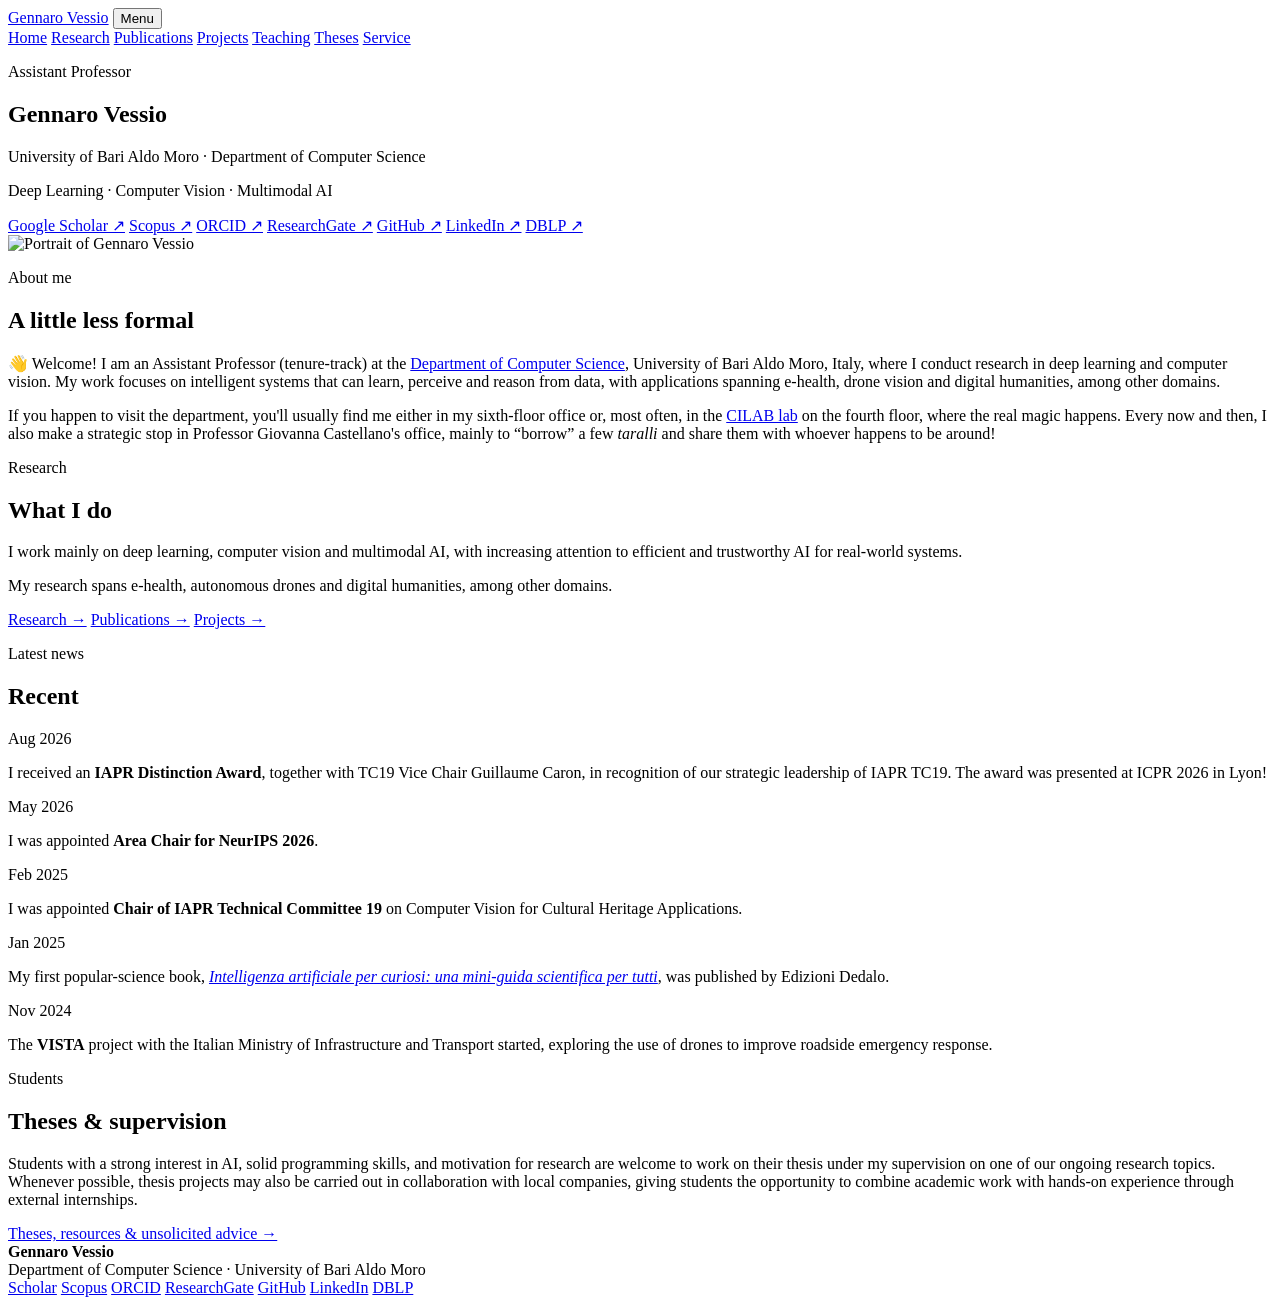
==== public/index.html @ a4952647 "Initial website" ====
<!doctype html>
<html lang="en-us">
<head>
	<meta name="generator" content="Hugo 0.165.0"><script src="/livereload.js?mindelay=10&amp;v=2&amp;port=1313&amp;path=livereload" data-no-instant defer></script>
  <meta charset="utf-8">
  <meta name="viewport" content="width=device-width, initial-scale=1">
  <meta name="description" content="Academic website of Gennaro Vessio, Assistant Professor of Computer Science at the University of Bari Aldo Moro.">
  <title>Gennaro Vessio</title>
  
  <link rel="stylesheet" href="/css/main.min.0263a02e3b783a7fb75139ba16e7b841f3b4de9ffb72861492580f0c1ea814d3.css">
</head>
<body>
  <header class="site-header">
  <div class="container nav-shell">
    <a class="site-name" href="/">Gennaro Vessio</a>

    <button class="menu-toggle" aria-label="Toggle navigation" onclick="document.body.classList.toggle('menu-open')">
      Menu
    </button>

    <nav class="main-nav" aria-label="Main navigation">
      
        <a href="/" class="active">Home</a>
      
        <a href="/research/" class="">Research</a>
      
        <a href="/publications/" class="">Publications</a>
      
        <a href="/projects/" class="">Projects</a>
      
        <a href="/teaching/" class="">Teaching</a>
      
        <a href="/theses/" class="">Theses</a>
      
        <a href="/service/" class="">Service</a>
      
    </nav>
  </div>
</header>

  <main>
    
<section class="home-intro">
  <div class="container home-grid">
    <div>
      <p class="eyebrow">Assistant Professor</p>
      <h1>Gennaro Vessio</h1>

      <div class="intro-copy compact-intro">
        <p>
          University of Bari Aldo Moro · Department of Computer Science
        </p>
        <p>
          Deep Learning · Computer Vision · Multimodal AI
        </p>
      </div>

      <div class="profile-links" aria-label="Academic and professional profiles">
        <a href="https://scholar.google.com/citations?hl=en&amp;user=KyQe9EgAAAAJ" target="_blank" rel="noopener">Google Scholar ↗</a>
        <a href="https://www.scopus.com/authid/detail.uri?authorId=56407135000" target="_blank" rel="noopener">Scopus ↗</a>
        <a href="https://orcid.org/0000-0002-0883-2691" target="_blank" rel="noopener">ORCID ↗</a>
        <a href="https://www.researchgate.net/profile/Gennaro-Vessio" target="_blank" rel="noopener">ResearchGate ↗</a>
        <a href="https://github.com/gvessio" target="_blank" rel="noopener">GitHub ↗</a>
        <a href="https://www.linkedin.com/in/gennaro-vessio" target="_blank" rel="noopener">LinkedIn ↗</a>
        <a href="https://dblp.org/pid/151/5820" target="_blank" rel="noopener">DBLP ↗</a>
      </div>
    </div>

    <aside class="profile-panel">
      <img class="profile-photo" src="/images/profile.jpg" alt="Portrait of Gennaro Vessio">
    </aside>
  </div>
</section>

<section class="home-section soft">
  <div class="container section-grid">
    <div>
      <p class="section-kicker">About me</p>
      <h2>A little less formal</h2>
    </div>
    <div class="section-copy about-copy">
      <p>
        👋 Welcome! I am an Assistant Professor (tenure-track) at the
        <a href="https://www.uniba.it/it/ricerca/dipartimenti/informatica" target="_blank" rel="noopener">Department of Computer Science</a>,
        University of Bari Aldo Moro, Italy, where I conduct research in deep learning and computer vision.
        My work focuses on intelligent systems that can learn, perceive and reason from data, with applications
        spanning e-health, drone vision and digital humanities, among other domains.
      </p>
      <p>
        If you happen to visit the department, you'll usually find me either in my sixth-floor office or,
        most often, in the <a href="https://cilab.di.uniba.it/" target="_blank" rel="noopener">CILAB lab</a> on the fourth floor, where the real magic happens. Every now and then,
        I also make a strategic stop in Professor Giovanna Castellano's office, mainly to “borrow” a few
        <em>taralli</em> and share them with whoever happens to be around!
      </p>
    </div>
  </div>
</section>

<section class="home-section">
  <div class="container section-grid">
    <div>
      <p class="section-kicker">Research</p>
      <h2>What I do</h2>
    </div>
    <div class="section-copy">
      <p>
        I work mainly on deep learning, computer vision and multimodal AI, with increasing
        attention to efficient and trustworthy AI for real-world systems.
      </p>
      <p>
        My research spans e-health, autonomous drones and digital humanities, among other domains.
      </p>
      <div class="inline-links">
        <a href="/research/">Research →</a>
        <a href="/publications/">Publications →</a>
        <a href="/projects/">Projects →</a>
      </div>
    </div>
  </div>
</section>



<section class="home-section soft">
  <div class="container section-grid">
    <div>
      <p class="section-kicker">Latest news</p>
      <h2>Recent</h2>
    </div>
    <div class="news-list">
      <article>
        <time>Aug 2026</time>
        <p>I received an <strong>IAPR Distinction Award</strong>, together with TC19 Vice Chair Guillaume Caron, in recognition of our strategic leadership of IAPR TC19. The award was presented at ICPR 2026 in Lyon!</p>
      </article>
      <article>
        <time>May 2026</time>
        <p>I was appointed <strong>Area Chair for NeurIPS 2026</strong>.</p>
      </article>
      <article>
        <time>Feb 2025</time>
        <p>I was appointed <strong>Chair of IAPR Technical Committee 19</strong> on Computer Vision for Cultural Heritage Applications.</p>
      </article>
      <article>
        <time>Jan 2025</time>
        <p>My first popular-science book, <a href="https://edizionidedalo.it/collane/collane-attive/la-scienza-e-facile/intelligenza-artificiale-per-curiosi.html" target="_blank" rel="noopener"><em>Intelligenza artificiale per curiosi: una mini-guida scientifica per tutti</em></a>, was published by Edizioni Dedalo.</p>
      </article>
      <article>
        <time>Nov 2024</time>
        <p>The <strong>VISTA</strong> project with the Italian Ministry of Infrastructure and Transport started, exploring the use of drones to improve roadside emergency response.</p>
      </article>
    </div>
  </div>
</section>

<section class="home-section">
  <div class="container section-grid">
    <div>
      <p class="section-kicker">Students</p>
      <h2>Theses & supervision</h2>
    </div>
    <div class="section-copy">
      <p>
        Students with a strong interest in AI, solid programming skills, and motivation for research
        are welcome to work on their thesis under my supervision on one of our ongoing research topics.
        Whenever possible, thesis projects may also be carried out in collaboration with local companies,
        giving students the opportunity to combine academic work with hands-on experience through external internships.
      </p>
      <a class="small-link" href="/theses/">Theses, resources & unsolicited advice →</a>
    </div>
  </div>
</section>



  </main>
  <footer class="site-footer">
  <div class="container footer-grid">
    <div>
      <strong>Gennaro Vessio</strong><br>
      Department of Computer Science · University of Bari Aldo Moro
    </div>
    <div class="footer-links">
      <a href="https://scholar.google.com/citations?hl=en&amp;user=KyQe9EgAAAAJ" target="_blank" rel="noopener">Scholar</a>
      <a href="https://www.scopus.com/authid/detail.uri?authorId=56407135000" target="_blank" rel="noopener">Scopus</a>
      <a href="https://orcid.org/0000-0002-0883-2691" target="_blank" rel="noopener">ORCID</a>
      <a href="https://www.researchgate.net/profile/Gennaro-Vessio" target="_blank" rel="noopener">ResearchGate</a>
      <a href="https://github.com/gvessio" target="_blank" rel="noopener">GitHub</a>
      <a href="https://www.linkedin.com/in/gennaro-vessio" target="_blank" rel="noopener">LinkedIn</a>
      <a href="https://dblp.org/pid/151/5820" target="_blank" rel="noopener">DBLP</a>
    </div>
  </div>
</footer>

</body>
</html>
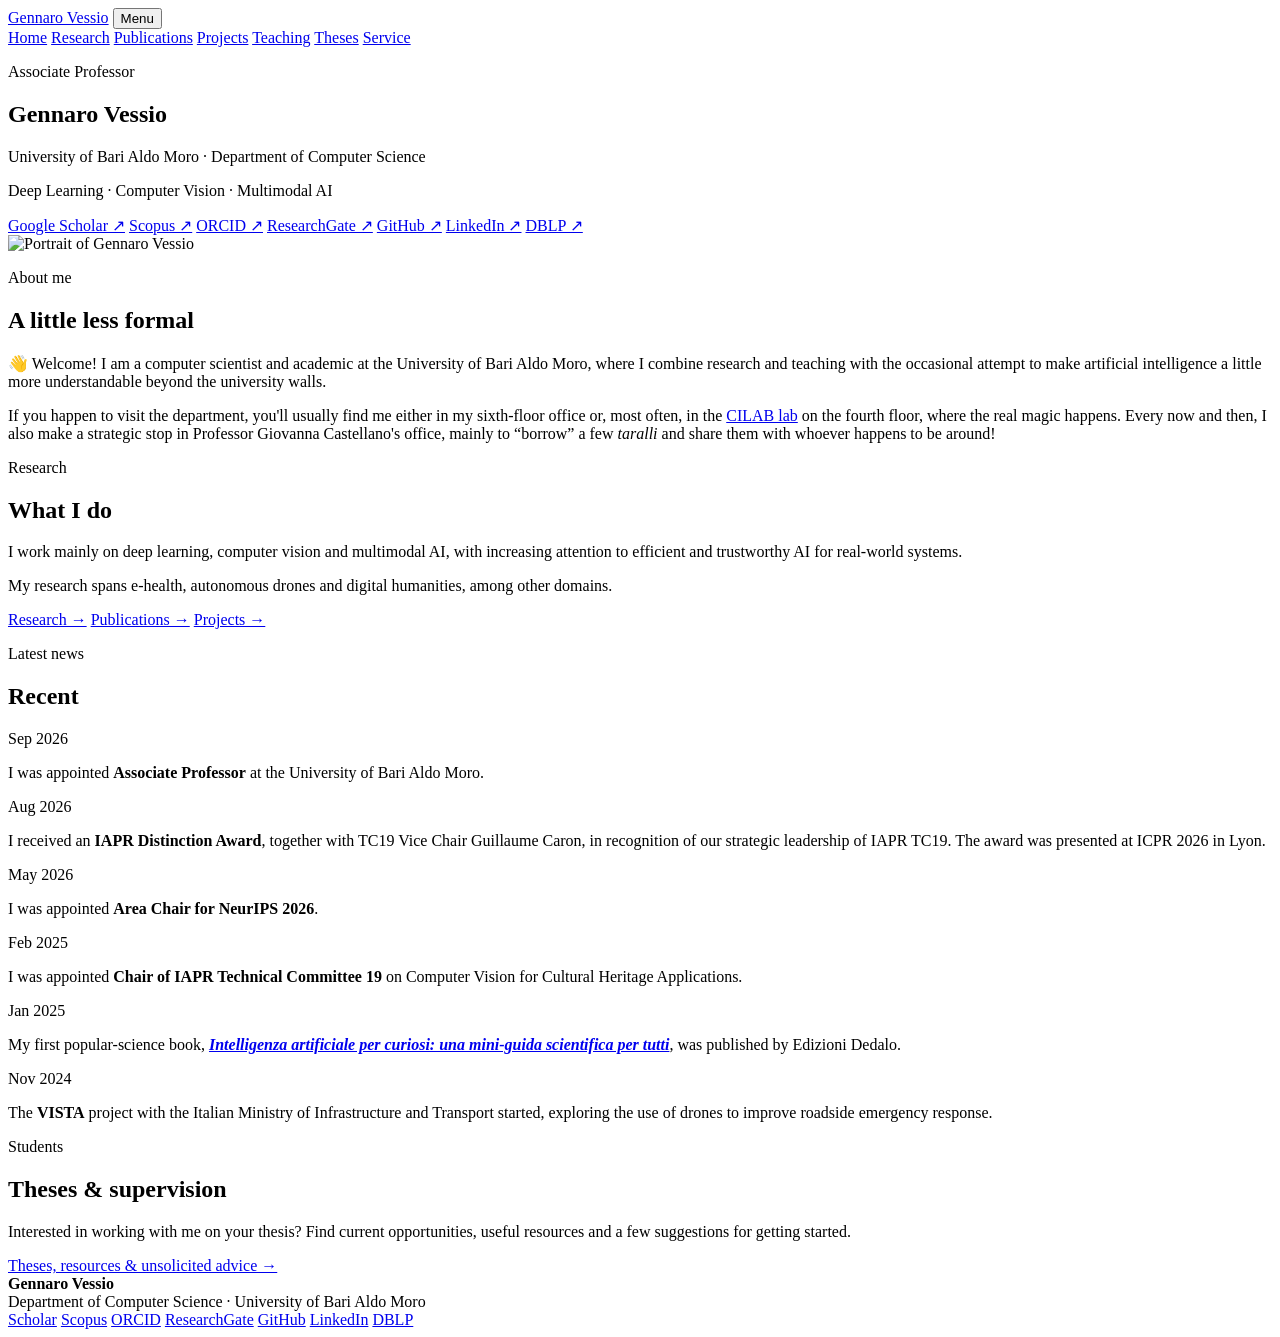
==== commit 4e54d4d4: "Updates" ====
--- a/public/index.html
+++ b/public/index.html
@@ -43,7 +43,7 @@
 <section class="home-intro">
   <div class="container home-grid">
     <div>
-      <p class="eyebrow">Assistant Professor</p>
+      <p class="eyebrow">Associate Professor</p>
       <h1>Gennaro Vessio</h1>
 
       <div class="intro-copy compact-intro">
@@ -80,11 +80,7 @@
     </div>
     <div class="section-copy about-copy">
       <p>
-        👋 Welcome! I am an Assistant Professor (tenure-track) at the
-        <a href="https://www.uniba.it/it/ricerca/dipartimenti/informatica" target="_blank" rel="noopener">Department of Computer Science</a>,
-        University of Bari Aldo Moro, Italy, where I conduct research in deep learning and computer vision.
-        My work focuses on intelligent systems that can learn, perceive and reason from data, with applications
-        spanning e-health, drone vision and digital humanities, among other domains.
+        👋 Welcome! I am a computer scientist and academic at the University of Bari Aldo Moro, where I combine research and teaching with the occasional attempt to make artificial intelligence a little more understandable beyond the university walls.
       </p>
       <p>
         If you happen to visit the department, you'll usually find me either in my sixth-floor office or,
@@ -119,8 +115,6 @@
   </div>
 </section>
 
-
-
 <section class="home-section soft">
   <div class="container section-grid">
     <div>
@@ -129,8 +123,12 @@
     </div>
     <div class="news-list">
       <article>
+        <time>Sep 2026</time>
+        <p>I was appointed <strong>Associate Professor</strong> at the University of Bari Aldo Moro.</p>
+      </article>
+      <article>
         <time>Aug 2026</time>
-        <p>I received an <strong>IAPR Distinction Award</strong>, together with TC19 Vice Chair Guillaume Caron, in recognition of our strategic leadership of IAPR TC19. The award was presented at ICPR 2026 in Lyon!</p>
+        <p>I received an <strong>IAPR Distinction Award</strong>, together with TC19 Vice Chair Guillaume Caron, in recognition of our strategic leadership of IAPR TC19. The award was presented at ICPR 2026 in Lyon.</p>
       </article>
       <article>
         <time>May 2026</time>
@@ -142,7 +140,7 @@
       </article>
       <article>
         <time>Jan 2025</time>
-        <p>My first popular-science book, <a href="https://edizionidedalo.it/collane/collane-attive/la-scienza-e-facile/intelligenza-artificiale-per-curiosi.html" target="_blank" rel="noopener"><em>Intelligenza artificiale per curiosi: una mini-guida scientifica per tutti</em></a>, was published by Edizioni Dedalo.</p>
+        <p>My first popular-science book, <strong><a href="https://edizionidedalo.it/collane/collane-attive/la-scienza-e-facile/intelligenza-artificiale-per-curiosi.html" target="_blank" rel="noopener"><em>Intelligenza artificiale per curiosi: una mini-guida scientifica per tutti</em></a></strong>, was published by Edizioni Dedalo.</p>
       </article>
       <article>
         <time>Nov 2024</time>
@@ -160,16 +158,13 @@
     </div>
     <div class="section-copy">
       <p>
-        Students with a strong interest in AI, solid programming skills, and motivation for research
-        are welcome to work on their thesis under my supervision on one of our ongoing research topics.
-        Whenever possible, thesis projects may also be carried out in collaboration with local companies,
-        giving students the opportunity to combine academic work with hands-on experience through external internships.
+        Interested in working with me on your thesis? Find current opportunities,
+        useful resources and a few suggestions for getting started.
       </p>
       <a class="small-link" href="/theses/">Theses, resources & unsolicited advice →</a>
     </div>
   </div>
 </section>
-
 
 
   </main>
